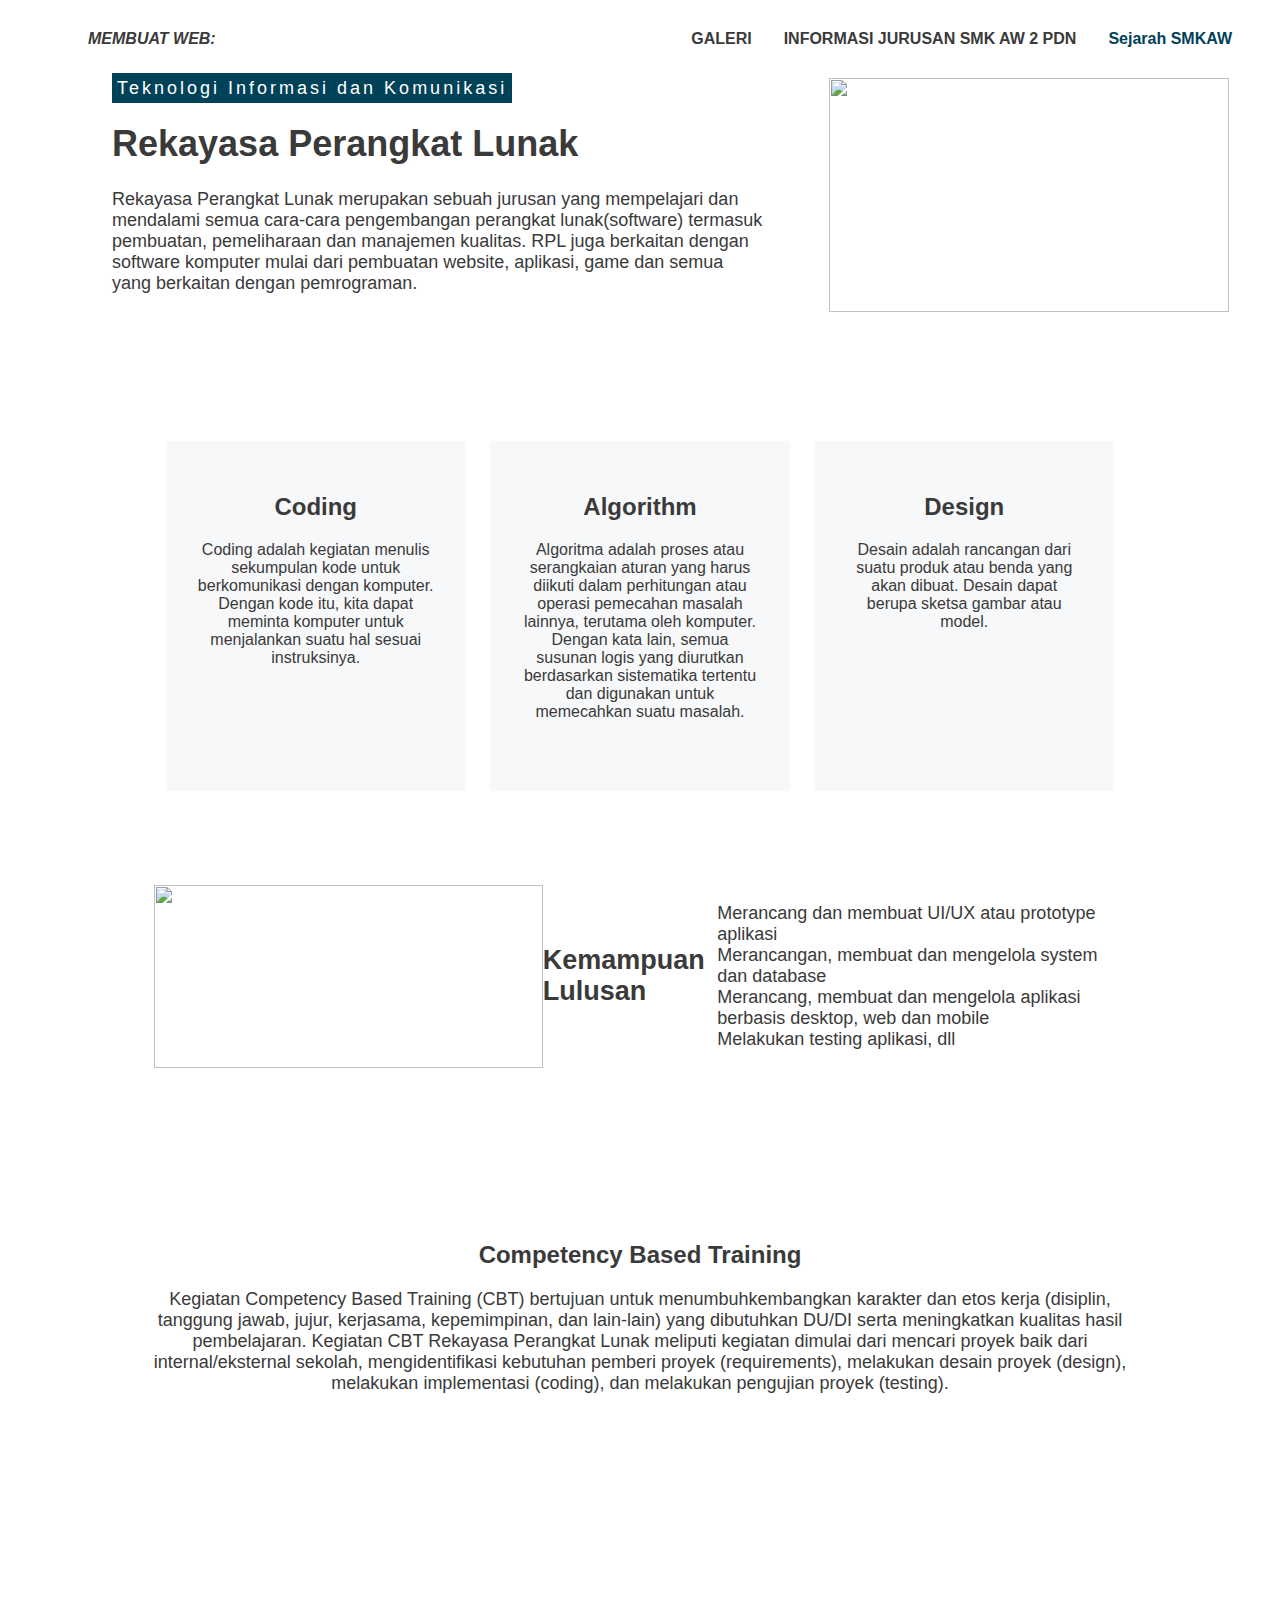
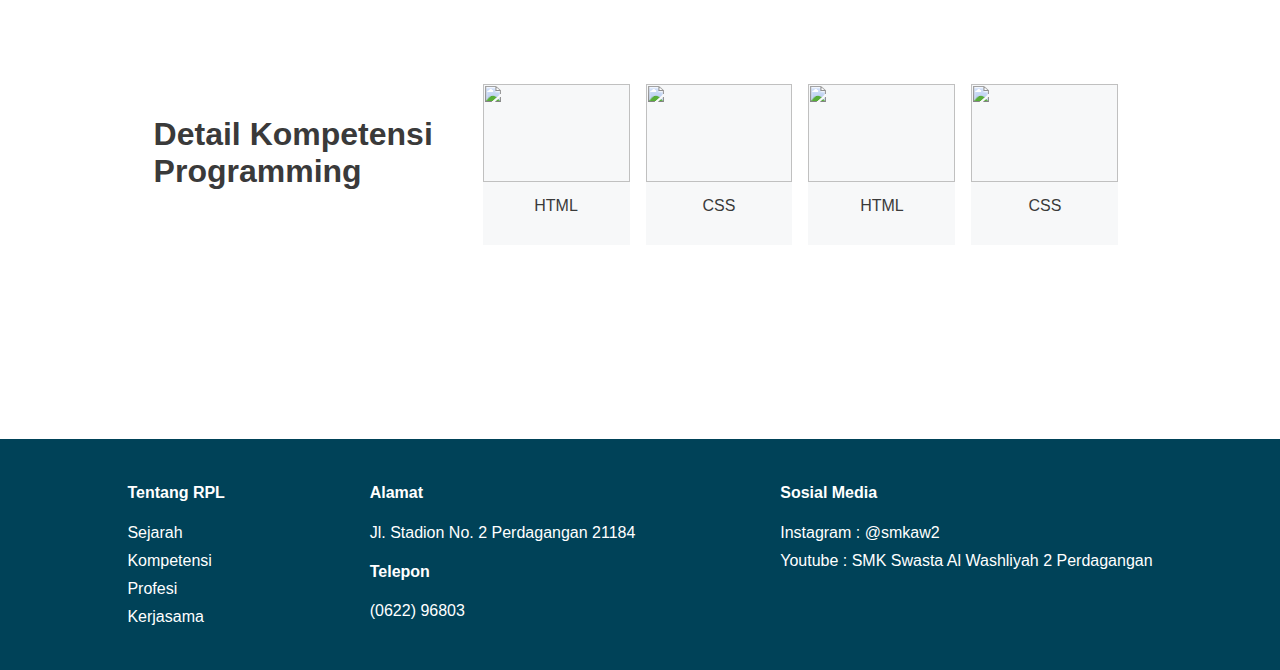
==== index.html @ 3d76f077 "Add files via upload" ====
<html>
    <head>
        <title>Rekayasa Perangkat Lunak</title>
        <link href="style.css" rel="stylesheet">
    </head>
    <body>
        <div class="container">
            <nav>
                <ul>
                    <li class="logo"><a class="logo-text">MEMBUAT WEB:</a></li>
                    <li><a class="active" href="hhh.html">Sejarah SMKAW</a></li>
                    <li><a href="informasi.html">INFORMASI JURUSAN SMK AW 2 PDN</a></li>
                    <li><a href="rzy.html">GALERI</a></li>  
                </ul>
            </nav>
        </div>
    </body>
</html>
<div class="content1">
    <div class="text1">
         <div class="text">
               <p id="tag">
                    <mark>Teknologi Informasi dan Komunikasi</mark>
               </p>
               <h1>Rekayasa Perangkat Lunak</h1>
               <p>Rekayasa Perangkat Lunak merupakan sebuah jurusan yang mempelajari dan 
                                   mendalami semua cara-cara pengembangan perangkat lunak(software) termasuk pembuatan, pemeliharaan dan manajemen kualitas.
                 RPL juga berkaitan dengan software komputer mulai dari pembuatan website, 
                                   aplikasi, game dan semua yang berkaitan dengan pemrograman. 
               </p>
          </div>
      </div>
      <img src="C:\Users\ACER\Downloads\download.png" />
</div>
<div class="content2">
    <div class="card">
        <h2><b>Coding</b></h2> 
        <p>Coding adalah kegiatan menulis sekumpulan kode untuk berkomunikasi dengan komputer. 
            Dengan kode itu, kita dapat meminta komputer untuk menjalankan suatu hal sesuai instruksinya.</p> 
    </div>
    <div class="card">
        <h2><b>Algorithm</b></h2> 
        <p>Algoritma adalah proses atau serangkaian aturan yang harus diikuti dalam perhitungan atau operasi pemecahan masalah lainnya, terutama oleh komputer. 
            Dengan kata lain, semua susunan logis yang diurutkan berdasarkan sistematika tertentu dan digunakan untuk memecahkan suatu masalah.</p> 
    </div>
    <div class="card">
        <h2><b>Design</b></h2> 
        <p>Desain adalah rancangan dari suatu produk atau benda yang akan dibuat. Desain dapat berupa sketsa gambar atau model.</p> 
    </div>
</div>
<div class="content3">
    <img src="C:\Users\ACER\Downloads\DIGITAL MARKETING\New folder\rizky akbar\4myaImHVoFxt6TQcDyxH1lgA1l9xO7VHoKij0ZOh.jpg"/>
    <div class="text2">
        <div class="text2">
            <h2>Kemampuan Lulusan</h2>
            <p>Merancang dan membuat UI/UX atau prototype aplikasi<br>
                Merancangan, membuat dan mengelola system dan database<br>
                Merancang, membuat dan mengelola aplikasi berbasis desktop, web dan mobile<br>
                Melakukan testing aplikasi, dll</p>
        </div>
    </div>
</div>
<div class="content4">
    <h2>Competency Based Training</h2>
    <p>Kegiatan Competency Based Training (CBT) bertujuan untuk menumbuhkembangkan karakter dan etos kerja (disiplin, tanggung jawab, jujur, kerjasama, kepemimpinan, dan lain-lain) yang dibutuhkan DU/DI serta meningkatkan kualitas hasil pembelajaran. 
        Kegiatan CBT Rekayasa Perangkat Lunak meliputi kegiatan dimulai dari mencari proyek baik dari internal/eksternal sekolah, mengidentifikasi kebutuhan pemberi proyek (requirements), melakukan desain proyek (design), melakukan implementasi (coding), dan melakukan pengujian proyek (testing).</p>
</div>
<div class="content5">
    <h1>Detail Kompetensi Programming</h1>
    <div class="responsive">
        <div class="gallery">
            <a target="_blank" href="html.png">
                <img src="C:\Users\ACER\Downloads\DIGITAL MARKETING\New folder\rizky akbar\OIP.jpg" width="600" height="400">
            </a>
            <div class="desc">HTML</div>
        </div>
    </div>
    <div class="responsive">
        <div class="gallery">
            <a target="_blank" href="css.png">
                <img src="C:\Users\ACER\Downloads\DIGITAL MARKETING\New folder\rizky akbar\OIP (3).jpg" width="600" height="400">
            </a>
            <div class="desc">CSS</div>
        </div>
    </div>
    <div class="responsive">
        <div class="gallery">
            <a target="_blank" href="html.png">
                <img src="C:\Users\ACER\Downloads\DIGITAL MARKETING\New folder\rizky akbar\OIP (1).jpg" width="600" height="400">
            </a>
            <div class="desc">HTML</div>
        </div>
    </div>
    <div class="responsive">
        <div class="gallery">
            <a target="_blank" href="css.png">
                <img src="C:\Users\ACER\Downloads\DIGITAL MARKETING\New folder\rizky akbar\OIP (2).jpg" width="600" height="400">
            </a>
            <div class="desc">CSS</div>
        </div>
    </div>
</div>
<div class="clearfix"></div>
<footer class="footer-main">
    <div class="footer-grid">   
          <section class="footer-1">
            <h4>Tentang RPL</h4>
              <p>Sejarah</p>
              <p>Kompetensi</p>
              <p>Profesi</p>
              <p>Kerjasama</p>
          </section>
         <section class="footer-2">
            <h4>Alamat</h4>
            <p>Jl. Stadion No. 2 Perdagangan 21184</p>
            <h4>Telepon</h4>
            <p>(0622) 96803 </p>
          </section>
         <section class="footer-3">
           <h4>Sosial Media</h4>
             <p>Instagram : @smkaw2</p>
             <p>Youtube : SMK Swasta Al Washliyah 2 Perdagangan</p>
         </section>
    </div>
</footer>
---- style.css ----
body{
    background-color: #ffffff;
    font-family: Arial, Helvetica, sans-serif;
    color: #3a3a3a;
    margin: 0;
  }
  
  ul {
    list-style-type: none;
    margin: 16px 32px;
    overflow: hidden;
  }
    
  li {
    float: right;
  }
  
  .logo {
    float: left;
  }
    
  li a {
    display: block;
    color: #3a3a3a;
    text-align: center;
    padding: 14px 16px;
    text-decoration: none;
    font-weight: bold;
    font-size: 16px;
  }
  
  .logo-text{
    font-style: italic;
  }
    
  li a:hover:not(.active) {
    color: #004258;
  }
    
  .active {
    color: #004258;
  }
  
  @media screen and (max-width: 600px) {
    ul li {float: none;}
    .logo {float: none;}
  }img { 
    width:100%;
    max-width: 400px;
    height: auto;
  }
  
  .content1 {
      display:grid;
      grid-template-columns: 66% auto;
      padding: 0 48px 48px 48px;
  }
  
  .text1 {
    margin: 0 64px;
    font-size: 18px;
    display: flex;
    align-items: center;
  }
  
  h1 {
    margin-top: 0;
  }
  
  #tag {
    margin-top: 0;
    margin-bottom: 24px;
    letter-spacing: 3px;
  }
  
  mark{
    background: #004258;
    color: white;
    padding: 5px 5px;
  }.content2 {
    display: flex;
    justify-content: space-around;
    align-items: center;
    min-height: 300px;
    background-color: white;
    padding: 0 12%;
  }
  
  .card {
    background-color: #f7f8f9;
    transition: 0.3s;
    width: 300px;
    min-height: 350px;
    padding: 32px;
    margin: 81px 0;
    text-align: center;
  }
  
  .card:hover {
    background-color: #fbcb7b;
  }
  
  .content3 {
    padding: 1% 12% 6% 12%;
    background-color: white;
    display:grid;
    grid-template-columns: 40% 60%;
  }
  
  .text2 {
    font-size: 18px;
    display: flex;
    align-items: center;
  }
  
  .content4 {
    text-align: center;
    padding: 6% 12%;
  }
  
  .content4 p {
    font-size: 18px;
  }.content5 {
    padding: 6% 12%;
    background-color: white;
    min-height: 550px;
    display: flex;
    justify-content: space-around;
    align-items: center;
  }
  
  div.gallery {
    background-color:  #f7f8f9;
  }
  
  div.gallery img {
    width: 100%;
    height: auto;
  }
  
  div.desc {
    padding: 15px 15px 30px 15px;
    text-align: center;
  }
  
  * {
    box-sizing: border-box;
  }
  
  .responsive {
    padding: 0 8px;
    width: 24.99999%;
  }
  
  @media only screen and (max-width: 700px) {
    .responsive {
      width: 49.99999%;
      margin: 6px 0;
    }
  }
  
  @media only screen and (max-width: 500px) {
    .responsive {
      width: 100%;
    }
  }.clearfix:after {
    content: "";
    display: table;
    clear: both;
  }
  
  .footer-main {
    background-color:#004258;
    padding: 24px 60px;
    color: white;
  }
  
  .footer-grid {
    display: grid;
    grid-template-columns: repeat(3, auto);
    grid-template-rows: repeat(2, auto);
    grid-gap: 10px;
    margin: 0 auto;
    max-width: 100%;
    justify-items: center;
  }
  
  @media (max-width: 1024px) {
    .footer-grid {
      padding-left: 20px;
    }
  }
  
  .footer-grid p {
    margin: 10px 0;
  }
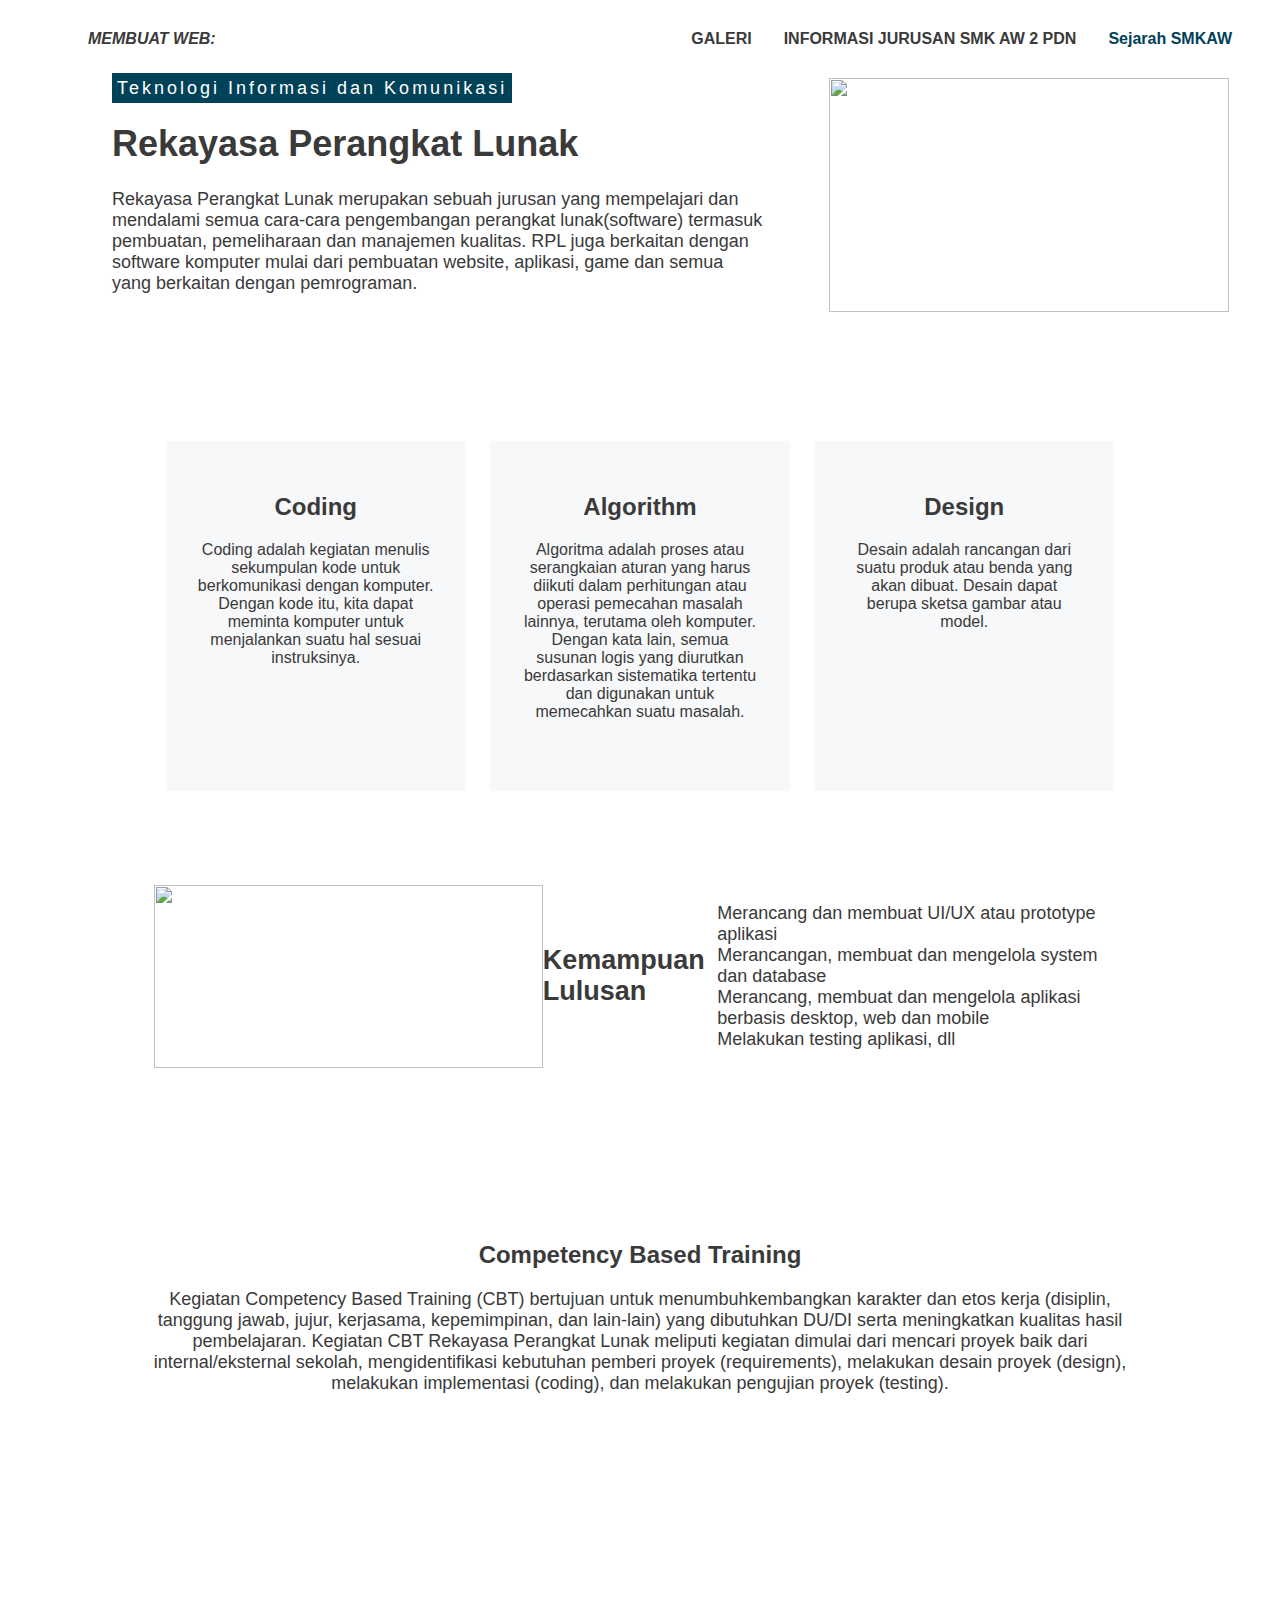
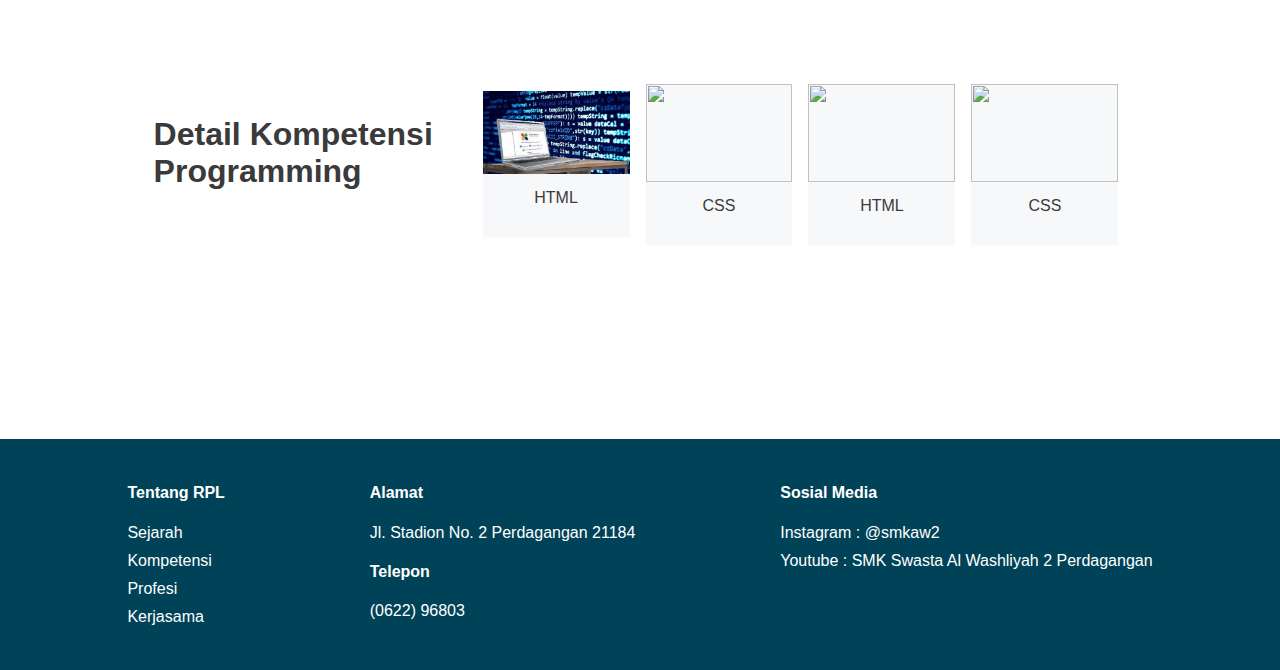
==== commit e819012c: "Update index.html" ====
--- a/index.html
+++ b/index.html
@@ -70,7 +70,7 @@
     <div class="responsive">
         <div class="gallery">
             <a target="_blank" href="html.png">
-                <img src="C:\Users\ACER\Downloads\DIGITAL MARKETING\New folder\rizky akbar\OIP.jpg" width="600" height="400">
+                <img src="OIP.jpg" width="600" height="400">
             </a>
             <div class="desc">HTML</div>
         </div>
@@ -122,4 +122,4 @@
              <p>Youtube : SMK Swasta Al Washliyah 2 Perdagangan</p>
          </section>
     </div>
-</footer>+</footer>
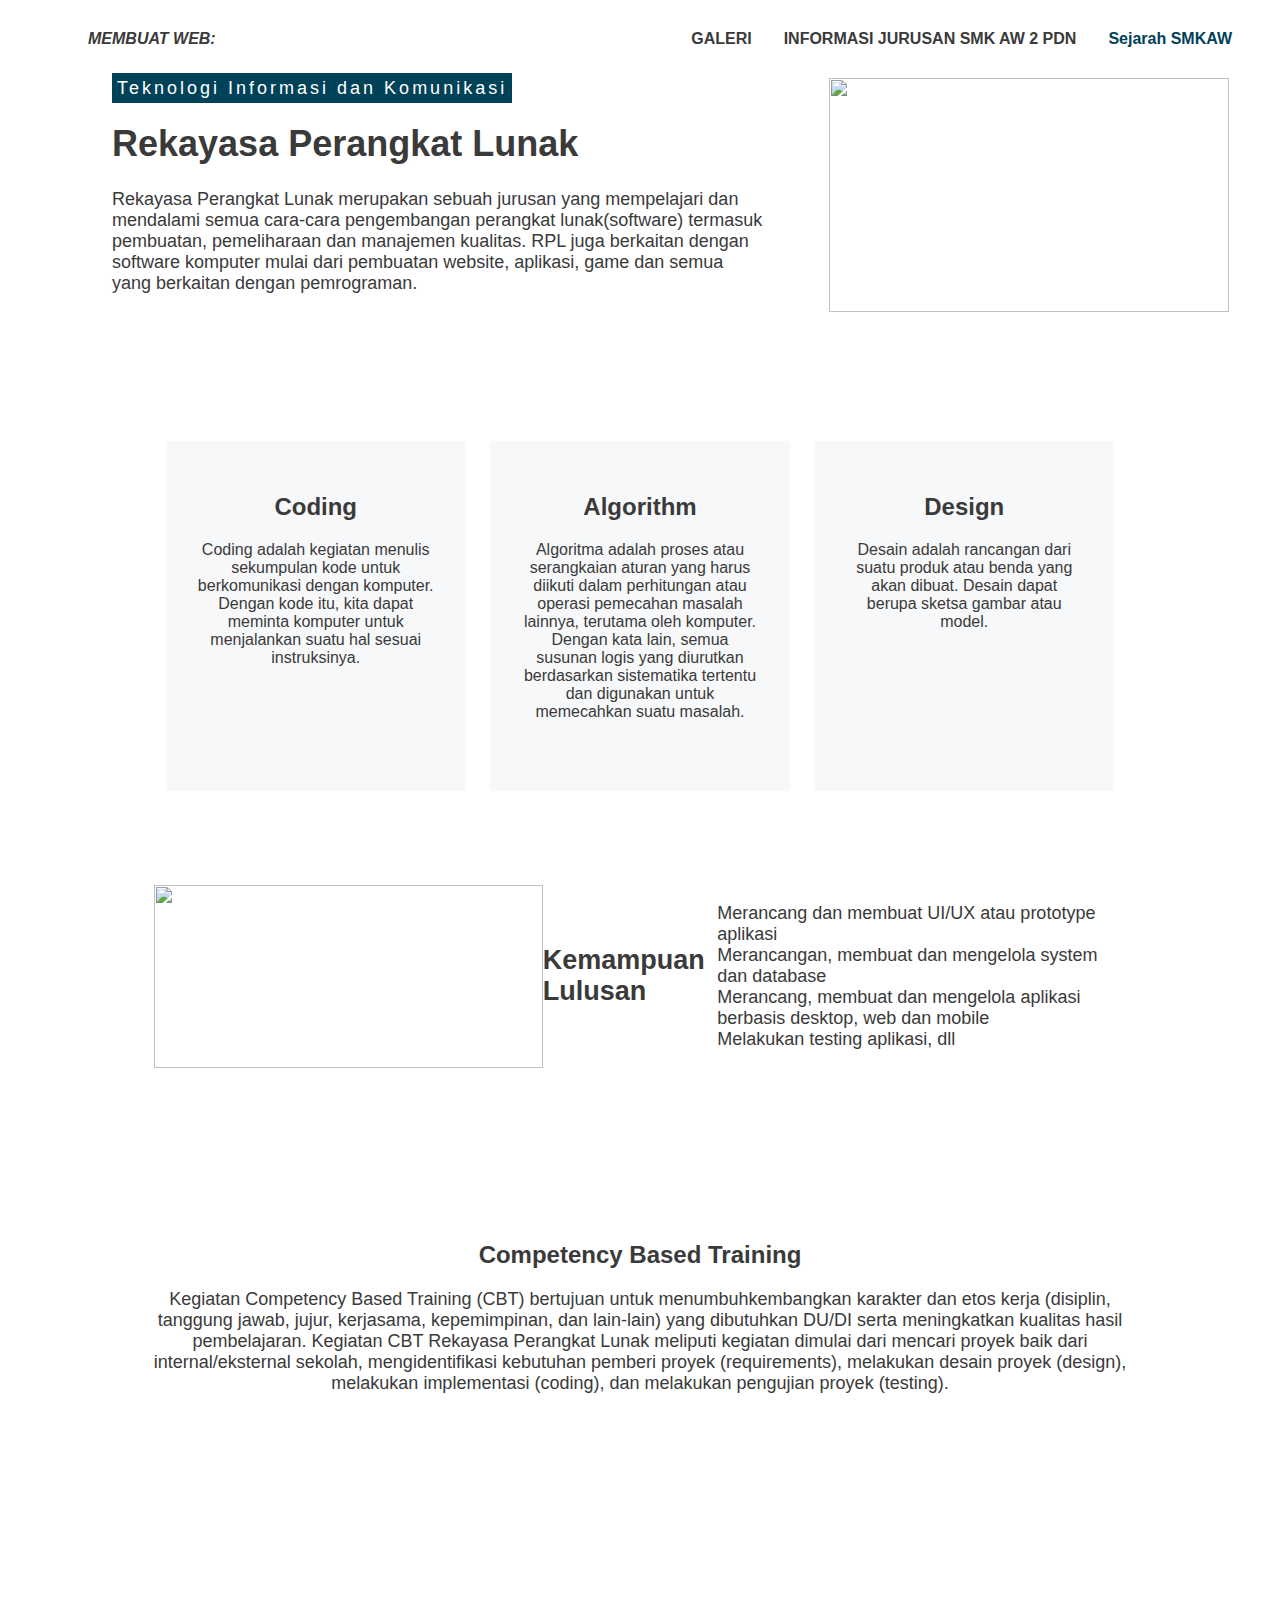
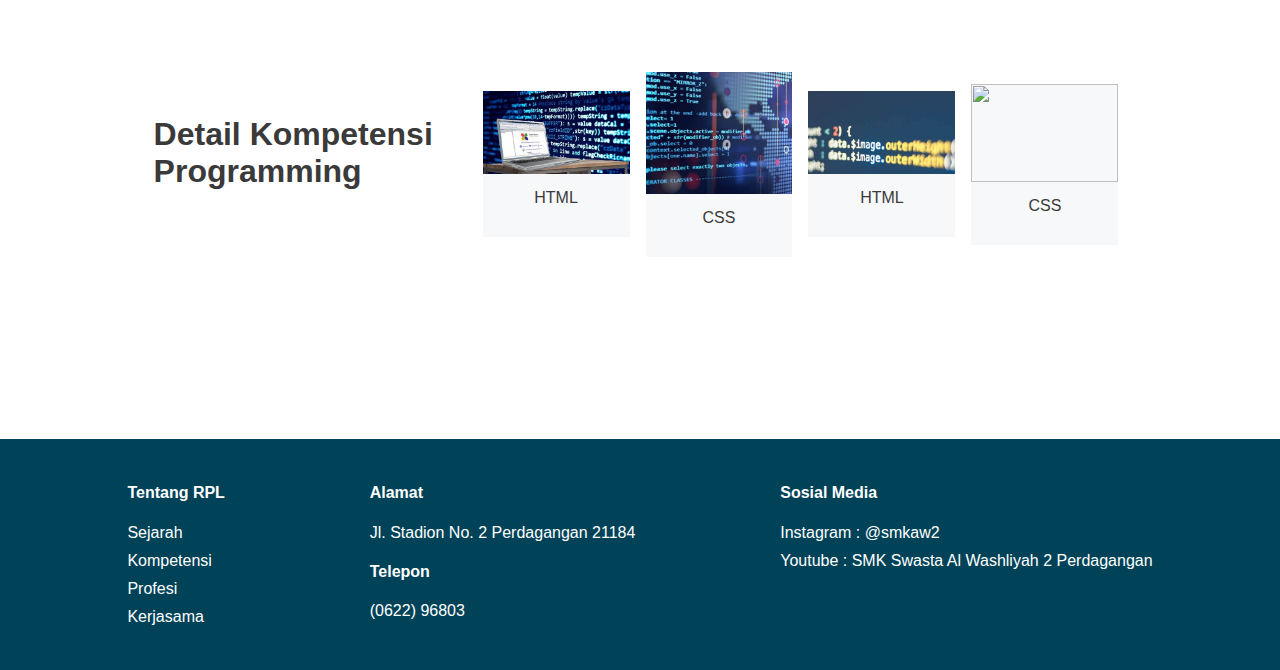
==== commit 9a4d1790: "Update index.html" ====
--- a/index.html
+++ b/index.html
@@ -78,7 +78,7 @@
     <div class="responsive">
         <div class="gallery">
             <a target="_blank" href="css.png">
-                <img src="C:\Users\ACER\Downloads\DIGITAL MARKETING\New folder\rizky akbar\OIP (3).jpg" width="600" height="400">
+                <img src="OIP (3).jpg" width="600" height="400">
             </a>
             <div class="desc">CSS</div>
         </div>
@@ -86,7 +86,7 @@
     <div class="responsive">
         <div class="gallery">
             <a target="_blank" href="html.png">
-                <img src="C:\Users\ACER\Downloads\DIGITAL MARKETING\New folder\rizky akbar\OIP (1).jpg" width="600" height="400">
+                <img src="OIP (1).jpg" width="600" height="400">
             </a>
             <div class="desc">HTML</div>
         </div>
@@ -94,7 +94,7 @@
     <div class="responsive">
         <div class="gallery">
             <a target="_blank" href="css.png">
-                <img src="C:\Users\ACER\Downloads\DIGITAL MARKETING\New folder\rizky akbar\OIP (2).jpg" width="600" height="400">
+                <img src="OIP (2).jpg" width="600" height="400">
             </a>
             <div class="desc">CSS</div>
         </div>
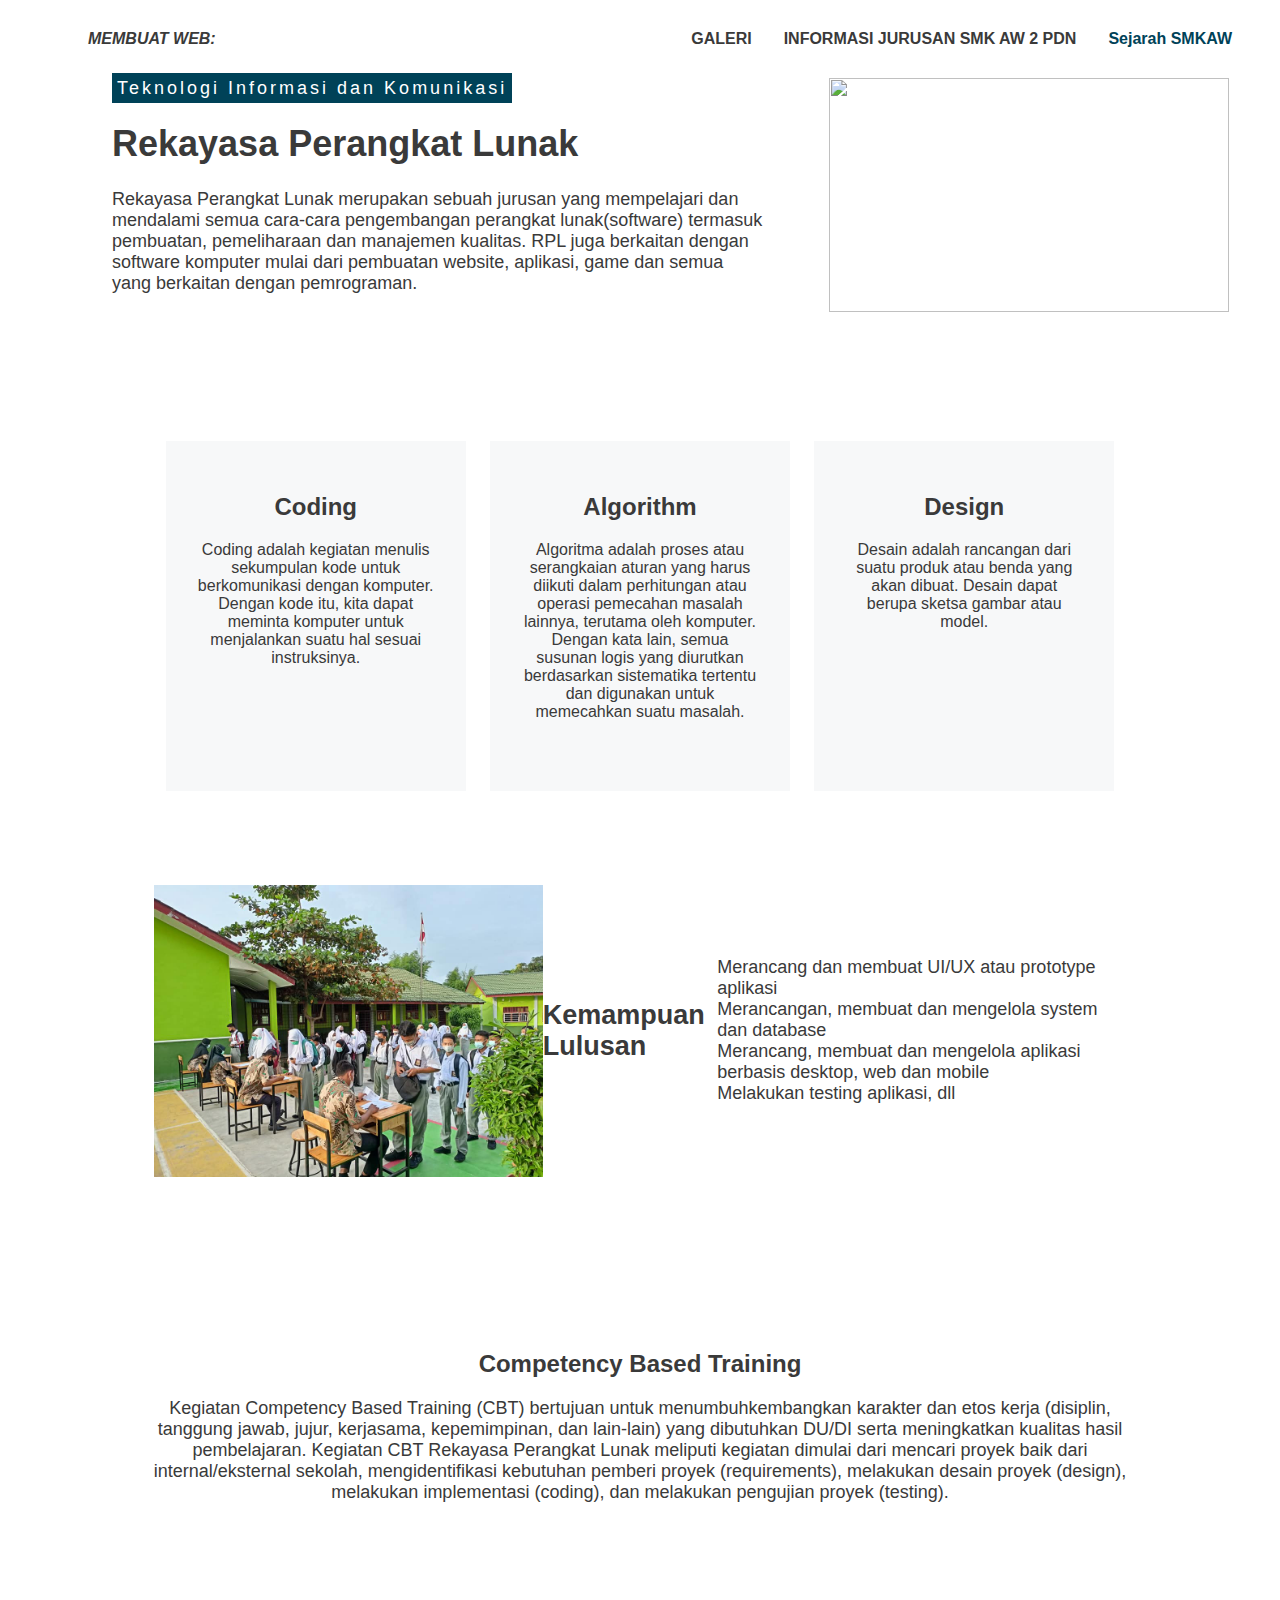
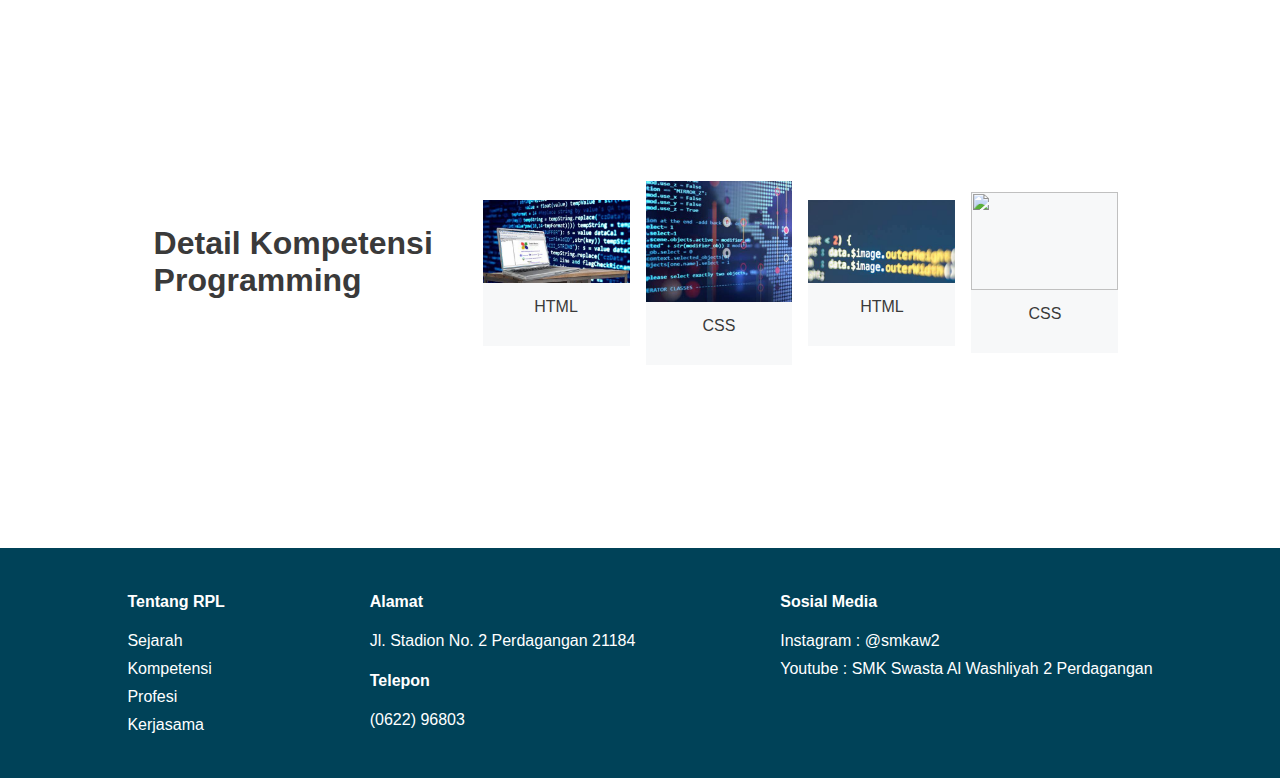
==== commit 7435b310: "Update index.html" ====
--- a/index.html
+++ b/index.html
@@ -30,7 +30,7 @@
                </p>
           </div>
       </div>
-      <img src="C:\Users\ACER\Downloads\download.png" />
+      <img src="download.png" />
 </div>
 <div class="content2">
     <div class="card">
@@ -49,7 +49,7 @@
     </div>
 </div>
 <div class="content3">
-    <img src="C:\Users\ACER\Downloads\DIGITAL MARKETING\New folder\rizky akbar\4myaImHVoFxt6TQcDyxH1lgA1l9xO7VHoKij0ZOh.jpg"/>
+    <img src="4myaImHVoFxt6TQcDyxH1lgA1l9xO7VHoKij0ZOh.jpg"/>
     <div class="text2">
         <div class="text2">
             <h2>Kemampuan Lulusan</h2>
